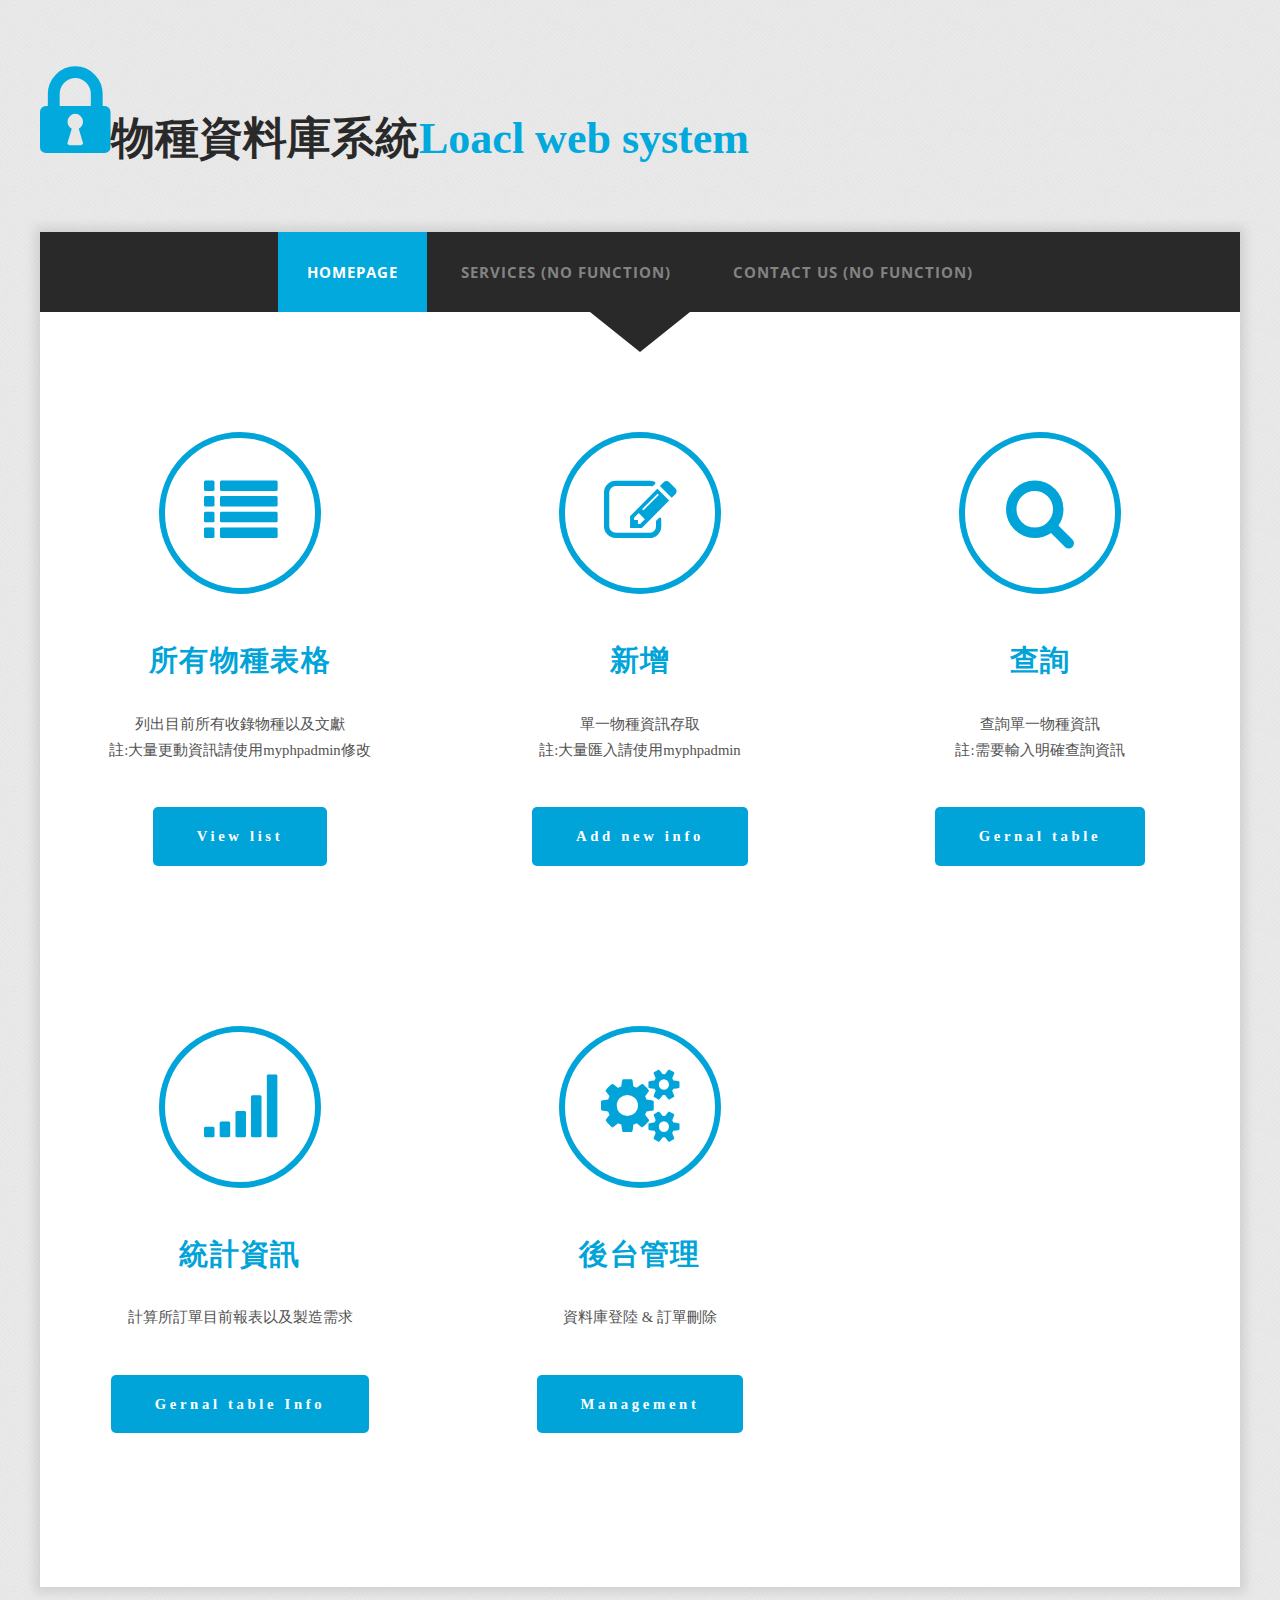
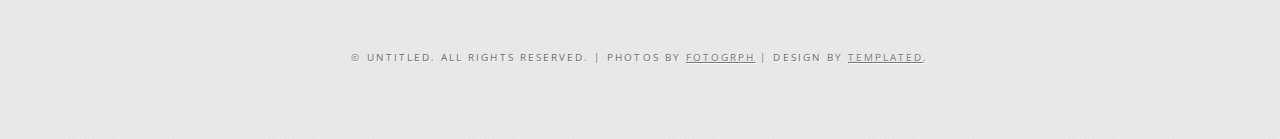
==== index.html @ 8f0f9ffa "primary version" ====
<!DOCTYPE html PUBLIC "-//W3C//DTD XHTML 1.0 Strict//EN" "http://www.w3.org/TR/xhtml1/DTD/xhtml1-strict.dtd">
<!--
Design by TEMPLATED
http://templated.co
Released for free under the Creative Commons Attribution License

Name       : Justifiable 
Description: A two-column, fixed-width design with dark color scheme.
Version    : 1.0
Released   : 20130801

-->
<html xmlns="http://www.w3.org/1999/xhtml">
<head>
<meta http-equiv="Content-Type" content="text/html; charset=utf-8" />
<title>物種資料庫</title>
<meta name="keywords" content="" />
<meta name="description" content="" />
<link href="http://fonts.googleapis.com/css?family=Open+Sans:400,300,600,700,800|Open+Sans+Condensed:300,700" rel="stylesheet" />
<link href="default.css" rel="stylesheet" type="text/css" media="all" />
<link href="fonts.css" rel="stylesheet" type="text/css" media="all" />

<!--[if IE 6]><link href="default_ie6.css" rel="stylesheet" type="text/css" /><![endif]-->

</head>
<body>
<div id="logo" class="container">
	<h1 style="font-family:微軟正黑體;text-transform:initial;font-size:300%"><span class="icon icon-lock icon-size"></span>物種資料庫系統<span>Loacl web system</span></h1>
</div>
<div id="wrapper" class="container">
	<div id="menu" class="container">
		<ul>
			<li class="current_page_item"><a href="#" accesskey="1" title="">Homepage</a></li>
			<li><a href="#" accesskey="1" title="">Services (No function)</a></li>
			<li><a href="#" accesskey="5" title="">Contact Us (No function)</a></li>
		</ul>
	</div>
	<div id="three-column" class="container">
		<div><span class="arrow-down"></span></div>
		<div id="tbox1"> <span class="icon icon-list"></span>
			<div class="title">
				<h2 style="font-family:微軟正黑體;text-transform:initial;font-size:200%">所有物種表格</h2>
			</div>
			<p style="font-family:微軟正黑體;text-transform:initial;font-size:100%">列出目前所有收錄物種以及文獻<br>註:大量更動資訊請使用myphpadmin修改</p>
			<a href="./gernal_management/call_list_from_mysql.php" class="button" style="font-family:微軟正黑體;text-transform:initial;font-size:150%">View list</a> </div>
		<div id="tbox2"> <span class="icon icon-edit"></span>
			<div class="title">
				<h2 style="font-family:微軟正黑體;text-transform:initial;font-size:200%">新增</h2>
			</div>
			<p style="font-family:微軟正黑體;text-transform:initial;font-size:100%">單一物種資訊存取<br>註:大量匯入請使用myphpadmin</p>
			<a href="./order_input/order_process.php" class="button" style="font-family:微軟正黑體;text-transform:initial;font-size:150%">Add new info</a> </div>
		<div id="tbox3"> <span class="icon icon-search"></span>
			<div class="title">
				<h2 style="font-family:微軟正黑體;text-transform:initial;font-size:200%">查詢</h2>
			</div>
			<p style="font-family:微軟正黑體;text-transform:initial;font-size:100%">查詢單一物種資訊<br>註:需要輸入明確查詢資訊</p>
			<a href="./gernal_management/get_gernal_table.php" class="button" style="font-family:微軟正黑體;text-transform:initial;font-size:150%">Gernal table</a> </div>
	</div>
	<div id="three-column" class="container">
		<div id="tbox1"> <span class="icon icon-signal"></span>
			<div class="title">
				<h2 style="font-family:微軟正黑體;text-transform:initial;font-size:200%">統計資訊</h2>
			</div>
			<p style="font-family:微軟正黑體;text-transform:initial;font-size:100%">計算所訂單目前報表以及製造需求</p>
			<a href="./gernal_management/general_table.html" class="button" style="font-family:微軟正黑體;text-transform:initial;font-size:150%">Gernal table Info</a> </div>
		
		<div id="tbox2"> <span class="icon icon-cogs"></span>
			<div class="title">
				<h2 style="font-family:微軟正黑體;text-transform:initial;font-size:200%">後台管理</h2>
			</div>
			<p style="font-family:微軟正黑體;text-transform:initial;font-size:100%">資料庫登陸 & 訂單刪除</p>
			<a href="./gernal_management/manage.html" class="button" style="font-family:微軟正黑體;text-transform:initial;font-size:150%">Management</a> 
		</div>
		<!------->
	</div>
	<!---
	<div id="page">
		<div><span class="arrow-down"></span></div>
		<div id="box1">
			<div class="title">
				<h2>Welcome to our website</h2>
				<span class="byline">Integer sit amet pede vel arcu aliquet pretium</span> </div>
			<p>This is <strong>Justifiable</strong>, a free, fully standards-compliant CSS template designed by <a href="http://templated.co" rel="nofollow">TEMPLATED</a>. The photos in this template are from <a href="http://fotogrph.com/"> Fotogrph</a>. This free template is released under the <a href="http://templated.co/license">Creative Commons Attribution</a> license, so you're pretty much free to do whatever you want with it (even use it commercially) provided you give us credit for it. Have fun :) </p>
			<a href="#" class="button">Learn More</a>
		</div>
		<div id="box2">
			<div class="title">
				<h2>Fusce ultrices fringilla</h2>
				<span class="byline">Integer sit amet pede vel arcu aliquet pretium</span> </div>
			<p>Mauris aliquet. Aliquam sem leo, vulputate sed, convallis at, ultricies quis, justo. Donec nonummy magna quis risus. Quisque eleifend. Phasellus tempor vehicula justo. Aliquam lacinia metus ut elit. Suspendisse iaculis mauris nec lorem. Quisque semper augue mattis wisi. Maecenas ligula. Pellentesque viverra vulputate enim. Aliquam erat volutpat. Curabitur sit amet nulla. Nam in massa.</p>	
			<a href="#" class="button">Learn More</a>
		</div>
	</div>
	<div id="portfolio">
		<div><span class="arrow-down"></span></div>
		<div class="title">
			<h2>Our Latest Work</h2>
			<span class="byline">Integer sit amet pede vel arcu aliquet pretium</span> </div>
		<ul>
			<li class="current_item"><a href="#" class="image image-full"><img src="images/pic01.jpg" alt="" /></a></li>
			<li><a href="#" class="image image-full"><img src="images/pic02.jpg" alt="" /></a></li>
			<li><a href="#" class="image image-full"><img src="images/pic03.jpg" alt="" /></a></li>
			<li><a href="#" class="image image-full"><img src="images/pic04.jpg" alt="" /></a></li>
			<li><a href="#" class="image image-full"><img src="images/pic05.jpg" alt="" /></a></li>
			<li><a href="#" class="image image-full"><img src="images/pic06.jpg" alt="" /></a></li>
		</ul>
		<div class="content">
			<p>Aliquam sem leo, vulputate sed, convallis at, ultricies quis, justo. Donec nonummy magna quis risus. Quisque eleifend. Phasellus tempor vehicula justo. Aliquam lacinia metus ut elit. Suspendisse iaculis mauris nec lorem. Vestibulum suscipit volutpat nulla.</p>
			<div class="actions"> <a href="#" class="button button-big">Get Started</a> <a href="#" class="button button-big button-alt">Learn More</a> </div>
		</div>
	</div>
	---->
</div>

<div id="copyright">
	<p>&copy; Untitled. All rights reserved. | Photos by <a href="http://fotogrph.com/">Fotogrph</a> | Design by <a href="http://templated.co" rel="nofollow">TEMPLATED</a>.</p>
</div>
</body>
</html>
---- default.css ----
html, body
	{
		height: 100%;
	}
	
	body
	{
		margin: 0px;
		padding: 0px;
		background: #E9E9E9 url(images/bg01.png) repeat;
		font-family: 'Open Sans', sans-serif;
		font-size: 11pt;
		font-weight: 400;
		color: #969696;
	}
	
	
	h1, h2, h3
	{
		margin: 0;
		padding: 0;
		font-weight: 900;
	}
	
	p, ol, ul
	{
		margin-top: 0;
	}
	
	ol, ul
	{
		padding: 0;
		list-style: none;
	}
	
	p
	{
		line-height: 180%;
	}
	
	strong
	{
	}
	
	a
	{
		color: #0000FF;
	}
	
	a:hover
	{
		text-decoration: none;
	}
	
	.container
	{
		margin: 0px auto;
		width: 1200px;
	}

	.container2
	{
		margin: 0px auto;
		width: 1200px;
	}
	
/*********************************************************************************/
/* Image Style                                                                   */
/*********************************************************************************/

	.image
	{
		display: inline-block;
	}
	
	.image img
	{
		display: block;
		width: 100%;
	}
	
	.image-full
	{
		display: block;
		width: 100%;
		margin: 0 0 0 0;
	}
	
	.image-left
	{
		float: left;
		margin: 0 2em 2em 0;
	}
	
	.image-centered
	{
		display: block;
		margin: 0 0 2em 0;
	}
	
	.image-centered img
	{
		margin: 0 auto;
		width: auto;
	}

/*********************************************************************************/
/* List Styles                                                                   */
/*********************************************************************************/

	ul.style1
	{
	}


/*********************************************************************************/
/* Social Icon Styles                                                            */
/*********************************************************************************/

	ul.contact
	{
		margin: 0;
		padding: 2em 0em 0em 0em;
		list-style: none;
	}
	
	ul.contact li
	{
		display: inline-block;
		padding: 0em 0.30em;
		font-size: 1em;
	}
	
	ul.contact li span
	{
		display: none;
		margin: 0;
		padding: 0;
	}
	
	ul.contact li a
	{
		color: #FFF;
	}
	
	ul.contact li a:before
	{
		display: inline-block;
		background: #3f3f3f;
		width: 40px;
		height: 40px;
		line-height: 40px;
		border-radius: 20px;
		text-align: center;
		color: #FFFFFF;
	}
	
	ul.contact li a.icon-twitter:before { background: #2DAAE4; }
	ul.contact li a.icon-facebook:before { background: #39599F; }
	ul.contact li a.icon-dribbble:before { background: #C4376B;	}
	ul.contact li a.icon-tumblr:before { background: #31516A; }
	ul.contact li a.icon-rss:before { background: #F2600B; }

/*********************************************************************************/
/* Button Style                                                                  */
/*********************************************************************************/

	.button
	{
		display: inline-block;
		margin-top: 2em;
		background: #00A4D9;
		border-radius: 5px;
		line-height: 4em;
		padding: 0 3em;
		-webkit-transition: all .25s ease-in-out;
		-moz-transition: all .25s ease-in-out;
		-ms-transition: all .25s ease-in-out;
		-o-transition: all .25s ease-in-out;
		transition: all .25s ease-in-out;
		letter-spacing: 0.25em;
		text-decoration: none;
		text-transform: uppercase;
		outline: 0;
		white-space: nowrap;
		font-weight: 900;
		font-size: 1em !important;
		color: #fff !important;
	}

		.button:hover
		{
			background: #18ACD9;
			-webkit-transition: all .25s ease-in-out;
			-moz-transition: all .25s ease-in-out;
			-ms-transition: all .25s ease-in-out;
			-o-transition: all .25s ease-in-out;
			transition: all .25s ease-in-out;
		}
		
		.button:active
		{
			background: #0091BD;
			-webkit-transition: all .25s ease-in-out;
			-moz-transition: all .25s ease-in-out;
			-ms-transition: all .25s ease-in-out;
			-o-transition: all .25s ease-in-out;
			transition: all .25s ease-in-out;
		}
		
			.button-big
			{
				line-height: 4em;
				padding: 0 3em;
				font-size: 1.1em !important;
			}
		
/*********************************************************************************/
/* Wrappers                                                                      */
/*********************************************************************************/

	#wrapper
	{
		position: relative;
		padding: 0em 0em 5em 0em;
		background: #FFF;
		box-shadow: 0px 0px 10px 5px rgba(0,0,0,0.1);
	}

/*********************************************************************************/
/* Header                                                                        */
/*********************************************************************************/

	#header
	{
		height: 10em;
	}

/*********************************************************************************/
/* Logo                                                                          */
/*********************************************************************************/

	#logo
	{
		margin: 4em auto 4em auto;
		text-transform: uppercase;
	}
	
	#logo h1
	{
		font-size: 2.2em;
		color: #292929;
	}
	
	#logo h1 a
	{
		margin-left: 0.50em;
		text-decoration: none;
		font-size: 1.5em;
		color: #292929;
	}
	
	#logo span
	{
		color: #01A9DC;
	}

	#logo .icon-size
	{
		padding-top: 0.20em;
		font-size: 2em !important;
		color: #01A9DC;
	}
	
	#logo p
	{
		margin: 0;
		padding: 0 0 0 5em;
		letter-spacing: 0.10em;
		font-size: 0.90em;
		color: #828282;
	}

	#logo p a
	{
		text-decoration: none;
		color: #828282;
	}


/*********************************************************************************/
/* Menu                                                                          */
/*********************************************************************************/

	#menu
	{
		background: #292929;
	}
	
	#menu ul
	{
		margin: 0;
		padding: 0px 0px 0px 0px;
		list-style: none;
		line-height: normal;
		text-align: center;
	}
	
	#menu li
	{
		display: inline-block;
	}
	
	#menu a
	{
		display: block;
		padding: 0em 2em;
		line-height: 80px;
		letter-spacing: 1px;
		text-decoration: none;
		text-transform: uppercase;
		font-size: 1em;
		font-weight: 700;
		color: #838383;
	}
	
	#menu .current_page_item a
	{
		background: #01A9DC;
		color: #FFF;
	}
	
	#menu a:hover
	{
		text-decoration: none;
		color: #FFF;
	}


/*********************************************************************************/
/* Banner                                                                        */
/*********************************************************************************/

	#banner
	{
	}

/*********************************************************************************/
/* Page                                                                          */
/*********************************************************************************/

	#page
	{
		overflow: hidden;
		width: 1100px;
		padding: 0em 50px 5em 50px;
		background: #F4F4F4;
		color: #191919;
	}
	
	#page .arrow-down {
		border-top-color: #FFF !important;
	}
	
	#page .title
	{
		padding: 3em 0em;
		letter-spacing: 0.10em;
		text-transform: uppercase;
	}
	
	#page .title h2
	{
		font-size: 2em;
		color: #474747;
	}
	
	#page .title .byline
	{
		padding-top: 0.50em;
		font-size: 0.90em;
		color: #858585;
	}

	#page #box1
	{
		float: left;
		width: 500px;
	}

	#page #box2
	{
		float: right;
		width: 500px;
	}
	
	#page a
	{
		color: #01A9DC;
	}

/*********************************************************************************/
/* Content                                                                       */
/*********************************************************************************/

	#content
	{
	}

/*********************************************************************************/
/* Sidebar                                                                       */
/*********************************************************************************/

	#sidebar
	{
	}

/*********************************************************************************/
/* Footer                                                                        */
/*********************************************************************************/

	#footer
	{
	}

/*********************************************************************************/
/* Copyright                                                                     */
/*********************************************************************************/

	#copyright
	{
		padding: 6em 0em;
		font-size: 0.70em;
		letter-spacing: 0.20em;
		text-align: center;
		text-transform: uppercase;
		text-shadow: 1px 1px 1px #FFF;
		color: #6A6A6A;
	}
	
	#copyright a
	{
		color: #747474;
	}

/*********************************************************************************/
/* Portfolio                                                                     */
/*********************************************************************************/

	#portfolio
	{
		position: relative;
		overflow: hidden;
		width: 1050px;
		padding: 0em 75px 6em 75px;
		background: #292929 url(images/bg01.png) repeat;
	}
	
	#portfolio ul
	{
		margin-bottom: 2em;
		padding: 0;
		list-style: none;
	}
	
	#portfolio li
	{
		float: left;
		width: 310px;
		margin: 0px 10px;
		padding: 10px 10px;
	}
	
	#portfolio li img
	{
		border: 10px solid rgba(0,0,0,.10);
	}
	
	#portfolio li a
	{
		-webkit-transition: all .25s ease-in-out;
		-moz-transition: all .25s ease-in-out;
		-ms-transition: all .25s ease-in-out;
		-o-transition: all .25s ease-in-out;
		transition: all .25s ease-in-out;
		opacity: .5;
	}

	#portfolio li a:hover
	{
		-webkit-transition: all .25s ease-in-out;
		-moz-transition: all .25s ease-in-out;
		-ms-transition: all .25s ease-in-out;
		-o-transition: all .25s ease-in-out;
		transition: all .25s ease-in-out;
		opacity: 1;
	}
	
	#portfolio .current_item a
	{
		opacity: 1;
	}
	
	#portfolio .title
	{
		padding: 3em 0em;
		letter-spacing: 0.20em;
		text-align: center;
		text-transform: uppercase;
	}
	
	#portfolio .title h2
	{
		font-size: 2.5em;
		color: #FFF;
	}
	
	#portfolio .title .byline
	{
		padding-top: 0.50em;
		font-size: 0.90em;
		color: #858585;
	}
	
	#portfolio .actions
	{
		text-align: center;
	}
	
	#portfolio .content
	{
		overflow: hidden;
		padding: 2em 5em 0em 5em;
		text-align: center;
		color: #858585;
	}
	
	#portfolio .content p
	{
		text-shadow: 0px 1px 0px #000;
		font-size: 1.2em;
	}
	
	#portfolio .button
	{
		margin: 2em 0.50em 0em 0.50em;
	}
	
	#portfolio .arrow-down {
		border-top-color: #F4F4F4 !important;
	}

	#pbox1,
	#pbox2,
	#pbox3
	{
		float: left;
		width: 400px;
	}

	.arrow-down {
		margin: 0 auto;
		width:0;
		height:0;
		border-top: 40px solid #FFF;
		border-left: 50px solid transparent;
		border-right: 50px solid transparent;
		display: block;
		text-align: center;
	}
	
/*********************************************************************************/
/* Three Columns                                                                 */
/*********************************************************************************/

	#three-column
	{
		overflow: hidden;
		text-align: center;
		color: #525252;
	}
	
	#three-column h2
	{
		margin: 1em 0em;
		text-transform: uppercase;
		font-size: 1.5em;
		font-weight: 700;
		color: #454445;
	}
	
	#three-column .icon
	{
		position: relative;
		display: block;
		margin: 0px auto 0.80em auto;
		line-height: 150px;
		font-size: 4em;
		background: #FFF;
		width: 150px;
		height: 150px;
		border-radius: 100px;
		border: 6px solid #00A4D9;
		text-align: center;
		color: #00A4D9;
	}
		
	#three-column #tbox1,
	#three-column #tbox2,
	#three-column #tbox3
	{
		float: left;
		width: 320px;
		padding: 80px 40px 80px 40px;
	}
	
	#three-column .title
	{
		letter-spacing: 0.10em;
		text-align: center;
		text-transform: uppercase;
	}
	
	#three-column .title h2
	{
		font-size: 1.60em;
		font-weight: 900;
		font-family: 'Open Sans', sans-serif;
		color: #00A4D9;
	}
	
	#three-column .title .byline
	{
		padding-top: 0.50em;
		font-size: 0.90em;
		color: #858585;
	}

	#three-column .arrow-down
	{
		border-top-color: #292929;
	}
---- fonts.css ----
@charset 'UTF-8';

@font-face
{
	font-family: 'FontAwesome';
	src: url('fonts/fontawesome-webfont.eot?v=3.0.1');
	src: url('fonts/fontawesome-webfont.eot?#iefix&v=3.0.1') format('embedded-opentype'),
	     url('fonts/fontawesome-webfont.woff?v=3.0.1') format('woff'),
	     url('fonts/fontawesome-webfont.ttf?v=3.0.1') format('truetype'),
	     url('fonts/fontawesome-webfont.svg#FontAwesome') format('svg');
	font-weight: normal;
	font-style: normal;
}

@font-face
{
	font-family: 'Font-Awesome-Social';
	src: url('fonts/fontawesome-social-webfont.eot');
	src: url('fonts/fontawesome-social-webfont.eot?#iefix') format('embedded-opentype'),
	     url('fonts/fontawesome-social-webfont.woff') format('woff'),
		 url('fonts/fontawesome-social-webfont.ttf') format('truetype'),
		 url('fonts/fontawesome-social-webfont.svg#Font-Awesome-More') format('svg');
	font-weight: normal;
	font-style: normal;
}

/*********************************************************************************/
/* Icons                                                                         */
/*********************************************************************************/

	/*
		Powered by:
		
		Font Awesome (http://fortawesome.github.com/Font-Awesome/)
		Font Awesome More (http://gregoryloucas.github.com/Font-Awesome-More/)
	*/

	.icon
	{
		text-decoration: none;
	}

		.icon:before
		{
			font-size: 1.25em;
			text-decoration: none;
			font-family: FontAwesome;
			font-weight: normal;
			font-style: normal;
			-webkit-text-rendering: optimizeLegibility;
			-moz-text-rendering: optimizeLegibility;
			-ms-text-rendering: optimizeLegibility;
			-o-text-rendering: optimizeLegibility;
			text-rendering: optimizeLegibility;
			-webkit-font-smoothing: antialiased;
			-moz-font-smoothing: antialiased;
			-ms-font-smoothing: antialiased;
			-o-font-smoothing: antialiased;
			font-smoothing: antialiased;
			-webkit-font-feature-settings: "liga" 1, "dlig" 1;
			-moz-font-feature-settings: "liga=1, dlig=1";
			-ms-font-feature-settings: "liga" 1, "dlig" 1;
			-o-font-feature-settings: "liga" 1, "dlig" 1;
			font-feature-settings: "liga" 1, "dlig" 1;
		}

		.icon-glass:before                { content: "\f000"; }
		.icon-music:before                { content: "\f001"; }
		.icon-search:before               { content: "\f002"; }
		.icon-envelope:before             { content: "\f003"; }
		.icon-heart:before                { content: "\f004"; }
		.icon-star:before                 { content: "\f005"; }
		.icon-star-empty:before           { content: "\f006"; }
		.icon-user:before                 { content: "\f007"; }
		.icon-film:before                 { content: "\f008"; }
		.icon-th-large:before             { content: "\f009"; }
		.icon-th:before                   { content: "\f00a"; }
		.icon-th-list:before              { content: "\f00b"; }
		.icon-ok:before                   { content: "\f00c"; }
		.icon-remove:before               { content: "\f00d"; }
		.icon-zoom-in:before              { content: "\f00e"; }

		.icon-zoom-out:before             { content: "\f010"; }
		.icon-off:before                  { content: "\f011"; }
		.icon-signal:before               { content: "\f012"; }
		.icon-cog:before                  { content: "\f013"; }
		.icon-trash:before                { content: "\f014"; }
		.icon-home:before                 { content: "\f015"; }
		.icon-file:before                 { content: "\f016"; }
		.icon-time:before                 { content: "\f017"; }
		.icon-road:before                 { content: "\f018"; }
		.icon-download-alt:before         { content: "\f019"; }
		.icon-download:before             { content: "\f01a"; }
		.icon-upload:before               { content: "\f01b"; }
		.icon-inbox:before                { content: "\f01c"; }
		.icon-play-circle:before          { content: "\f01d"; }
		.icon-repeat:before               { content: "\f01e"; }

		/* \f020 doesn't work in Safari. all shifted one down */
		.icon-refresh:before              { content: "\f021"; }
		.icon-list-alt:before             { content: "\f022"; }
		.icon-lock:before                 { content: "\f023"; }
		.icon-flag:before                 { content: "\f024"; }
		.icon-headphones:before           { content: "\f025"; }
		.icon-volume-off:before           { content: "\f026"; }
		.icon-volume-down:before          { content: "\f027"; }
		.icon-volume-up:before            { content: "\f028"; }
		.icon-qrcode:before               { content: "\f029"; }
		.icon-barcode:before              { content: "\f02a"; }
		.icon-tag:before                  { content: "\f02b"; }
		.icon-tags:before                 { content: "\f02c"; }
		.icon-book:before                 { content: "\f02d"; }
		.icon-bookmark:before             { content: "\f02e"; }
		.icon-print:before                { content: "\f02f"; }

		.icon-camera:before               { content: "\f030"; }
		.icon-font:before                 { content: "\f031"; }
		.icon-bold:before                 { content: "\f032"; }
		.icon-italic:before               { content: "\f033"; }
		.icon-text-height:before          { content: "\f034"; }
		.icon-text-width:before           { content: "\f035"; }
		.icon-align-left:before           { content: "\f036"; }
		.icon-align-center:before         { content: "\f037"; }
		.icon-align-right:before          { content: "\f038"; }
		.icon-align-justify:before        { content: "\f039"; }
		.icon-list:before                 { content: "\f03a"; }
		.icon-indent-left:before          { content: "\f03b"; }
		.icon-indent-right:before         { content: "\f03c"; }
		.icon-facetime-video:before       { content: "\f03d"; }
		.icon-picture:before              { content: "\f03e"; }

		.icon-pencil:before               { content: "\f040"; }
		.icon-map-marker:before           { content: "\f041"; }
		.icon-adjust:before               { content: "\f042"; }
		.icon-tint:before                 { content: "\f043"; }
		.icon-edit:before                 { content: "\f044"; }
		.icon-share:before                { content: "\f045"; }
		.icon-check:before                { content: "\f046"; }
		.icon-move:before                 { content: "\f047"; }
		.icon-step-backward:before        { content: "\f048"; }
		.icon-fast-backward:before        { content: "\f049"; }
		.icon-backward:before             { content: "\f04a"; }
		.icon-play:before                 { content: "\f04b"; }
		.icon-pause:before                { content: "\f04c"; }
		.icon-stop:before                 { content: "\f04d"; }
		.icon-forward:before              { content: "\f04e"; }

		.icon-fast-forward:before         { content: "\f050"; }
		.icon-step-forward:before         { content: "\f051"; }
		.icon-eject:before                { content: "\f052"; }
		.icon-chevron-left:before         { content: "\f053"; }
		.icon-chevron-right:before        { content: "\f054"; }
		.icon-plus-sign:before            { content: "\f055"; }
		.icon-minus-sign:before           { content: "\f056"; }
		.icon-remove-sign:before          { content: "\f057"; }
		.icon-ok-sign:before              { content: "\f058"; }
		.icon-question-sign:before        { content: "\f059"; }
		.icon-info-sign:before            { content: "\f05a"; }
		.icon-screenshot:before           { content: "\f05b"; }
		.icon-remove-circle:before        { content: "\f05c"; }
		.icon-ok-circle:before            { content: "\f05d"; }
		.icon-ban-circle:before           { content: "\f05e"; }

		.icon-arrow-left:before           { content: "\f060"; }
		.icon-arrow-right:before          { content: "\f061"; }
		.icon-arrow-up:before             { content: "\f062"; }
		.icon-arrow-down:before           { content: "\f063"; }
		.icon-share-alt:before            { content: "\f064"; }
		.icon-resize-full:before          { content: "\f065"; }
		.icon-resize-small:before         { content: "\f066"; }
		.icon-plus:before                 { content: "\f067"; }
		.icon-minus:before                { content: "\f068"; }
		.icon-asterisk:before             { content: "\f069"; }
		.icon-exclamation-sign:before     { content: "\f06a"; }
		.icon-gift:before                 { content: "\f06b"; }
		.icon-leaf:before                 { content: "\f06c"; }
		.icon-fire:before                 { content: "\f06d"; }
		.icon-eye-open:before             { content: "\f06e"; }

		.icon-eye-close:before            { content: "\f070"; }
		.icon-warning-sign:before         { content: "\f071"; }
		.icon-plane:before                { content: "\f072"; }
		.icon-calendar:before             { content: "\f073"; }
		.icon-random:before               { content: "\f074"; }
		.icon-comment:before              { content: "\f075"; }
		.icon-magnet:before               { content: "\f076"; }
		.icon-chevron-up:before           { content: "\f077"; }
		.icon-chevron-down:before         { content: "\f078"; }
		.icon-retweet:before              { content: "\f079"; }
		.icon-shopping-cart:before        { content: "\f07a"; }
		.icon-folder-close:before         { content: "\f07b"; }
		.icon-folder-open:before          { content: "\f07c"; }
		.icon-resize-vertical:before      { content: "\f07d"; }
		.icon-resize-horizontal:before    { content: "\f07e"; }

		.icon-bar-chart:before            { content: "\f080"; }
		.icon-twitter-sign:before         { content: "\f081"; }
		.icon-facebook-sign:before        { content: "\f082"; }
		.icon-camera-retro:before         { content: "\f083"; }
		.icon-key:before                  { content: "\f084"; }
		.icon-cogs:before                 { content: "\f085"; }
		.icon-comments:before             { content: "\f086"; }
		.icon-thumbs-up:before            { content: "\f087"; }
		.icon-thumbs-down:before          { content: "\f088"; }
		.icon-star-half:before            { content: "\f089"; }
		.icon-heart-empty:before          { content: "\f08a"; }
		.icon-signout:before              { content: "\f08b"; }
		.icon-linkedin-sign:before        { content: "\f08c"; }
		.icon-pushpin:before              { content: "\f08d"; }
		.icon-external-link:before        { content: "\f08e"; }

		.icon-signin:before               { content: "\f090"; }
		.icon-trophy:before               { content: "\f091"; }
		.icon-github-sign:before          { content: "\f092"; }
		.icon-upload-alt:before           { content: "\f093"; }
		.icon-lemon:before                { content: "\f094"; }
		.icon-phone:before                { content: "\f095"; }
		.icon-check-empty:before          { content: "\f096"; }
		.icon-bookmark-empty:before       { content: "\f097"; }
		.icon-phone-sign:before           { content: "\f098"; }
		.icon-twitter:before              { content: "\f099"; }
		.icon-facebook:before             { content: "\f09a"; }
		.icon-github:before               { content: "\f09b"; }
		.icon-unlock:before               { content: "\f09c"; }
		.icon-credit-card:before          { content: "\f09d"; }
		.icon-rss:before                  { content: "\f09e"; }

		.icon-hdd:before                  { content: "\f0a0"; }
		.icon-bullhorn:before             { content: "\f0a1"; }
		.icon-bell:before                 { content: "\f0a2"; }
		.icon-certificate:before          { content: "\f0a3"; }
		.icon-hand-right:before           { content: "\f0a4"; }
		.icon-hand-left:before            { content: "\f0a5"; }
		.icon-hand-up:before              { content: "\f0a6"; }
		.icon-hand-down:before            { content: "\f0a7"; }
		.icon-circle-arrow-left:before    { content: "\f0a8"; }
		.icon-circle-arrow-right:before   { content: "\f0a9"; }
		.icon-circle-arrow-up:before      { content: "\f0aa"; }
		.icon-circle-arrow-down:before    { content: "\f0ab"; }
		.icon-globe:before                { content: "\f0ac"; }
		.icon-wrench:before               { content: "\f0ad"; }
		.icon-tasks:before                { content: "\f0ae"; }

		.icon-filter:before               { content: "\f0b0"; }
		.icon-briefcase:before            { content: "\f0b1"; }
		.icon-fullscreen:before           { content: "\f0b2"; }

		.icon-group:before                { content: "\f0c0"; }
		.icon-link:before                 { content: "\f0c1"; }
		.icon-cloud:before                { content: "\f0c2"; }
		.icon-beaker:before               { content: "\f0c3"; }
		.icon-cut:before                  { content: "\f0c4"; }
		.icon-copy:before                 { content: "\f0c5"; }
		.icon-paper-clip:before           { content: "\f0c6"; }
		.icon-save:before                 { content: "\f0c7"; }
		.icon-sign-blank:before           { content: "\f0c8"; }
		.icon-reorder:before              { content: "\f0c9"; }
		.icon-list-ul:before              { content: "\f0ca"; }
		.icon-list-ol:before              { content: "\f0cb"; }
		.icon-strikethrough:before        { content: "\f0cc"; }
		.icon-underline:before            { content: "\f0cd"; }
		.icon-table:before                { content: "\f0ce"; }

		.icon-magic:before                { content: "\f0d0"; }
		.icon-truck:before                { content: "\f0d1"; }
		.icon-pinterest:before            { content: "\f0d2"; }
		.icon-pinterest-sign:before       { content: "\f0d3"; }
		.icon-google-plus-sign:before     { content: "\f0d4"; }
		.icon-google-plus:before          { content: "\f0d5"; }
		.icon-money:before                { content: "\f0d6"; }
		.icon-caret-down:before           { content: "\f0d7"; }
		.icon-caret-up:before             { content: "\f0d8"; }
		.icon-caret-left:before           { content: "\f0d9"; }
		.icon-caret-right:before          { content: "\f0da"; }
		.icon-columns:before              { content: "\f0db"; }
		.icon-sort:before                 { content: "\f0dc"; }
		.icon-sort-down:before            { content: "\f0dd"; }
		.icon-sort-up:before              { content: "\f0de"; }

		.icon-envelope-alt:before         { content: "\f0e0"; }
		.icon-linkedin:before             { content: "\f0e1"; }
		.icon-undo:before                 { content: "\f0e2"; }
		.icon-legal:before                { content: "\f0e3"; }
		.icon-dashboard:before            { content: "\f0e4"; }
		.icon-comment-alt:before          { content: "\f0e5"; }
		.icon-comments-alt:before         { content: "\f0e6"; }
		.icon-bolt:before                 { content: "\f0e7"; }
		.icon-sitemap:before              { content: "\f0e8"; }
		.icon-umbrella:before             { content: "\f0e9"; }
		.icon-paste:before                { content: "\f0ea"; }
		.icon-lightbulb:before            { content: "\f0eb"; }
		.icon-exchange:before             { content: "\f0ec"; }
		.icon-cloud-download:before       { content: "\f0ed"; }
		.icon-cloud-upload:before         { content: "\f0ee"; }

		.icon-user-md:before              { content: "\f0f0"; }
		.icon-stethoscope:before          { content: "\f0f1"; }
		.icon-suitcase:before             { content: "\f0f2"; }
		.icon-bell-alt:before             { content: "\f0f3"; }
		.icon-coffee:before               { content: "\f0f4"; }
		.icon-food:before                 { content: "\f0f5"; }
		.icon-file-alt:before             { content: "\f0f6"; }
		.icon-building:before             { content: "\f0f7"; }
		.icon-hospital:before             { content: "\f0f8"; }
		.icon-ambulance:before            { content: "\f0f9"; }
		.icon-medkit:before               { content: "\f0fa"; }
		.icon-fighter-jet:before          { content: "\f0fb"; }
		.icon-beer:before                 { content: "\f0fc"; }
		.icon-h-sign:before               { content: "\f0fd"; }
		.icon-plus-sign-alt:before        { content: "\f0fe"; }

		.icon-double-angle-left:before    { content: "\f100"; }
		.icon-double-angle-right:before   { content: "\f101"; }
		.icon-double-angle-up:before      { content: "\f102"; }
		.icon-double-angle-down:before    { content: "\f103"; }
		.icon-angle-left:before           { content: "\f104"; }
		.icon-angle-right:before          { content: "\f105"; }
		.icon-angle-up:before             { content: "\f106"; }
		.icon-angle-down:before           { content: "\f107"; }
		.icon-desktop:before              { content: "\f108"; }
		.icon-laptop:before               { content: "\f109"; }
		.icon-tablet:before               { content: "\f10a"; }
		.icon-mobile-phone:before         { content: "\f10b"; }
		.icon-circle-blank:before         { content: "\f10c"; }
		.icon-quote-left:before           { content: "\f10d"; }
		.icon-quote-right:before          { content: "\f10e"; }

		.icon-spinner:before              { content: "\f110"; }
		.icon-circle:before               { content: "\f111"; }
		.icon-reply:before                { content: "\f112"; }
		.icon-github-alt:before           { content: "\f113"; }
		.icon-folder-close-alt:before     { content: "\f114"; }
		.icon-folder-open-alt:before      { content: "\f115"; }

		.icon-blogger-sign:before,.icon-blogger:before,.icon-delicious:before,.icon-dribbble-sign:before,.icon-dribbble:before,.icon-dropbox:before,.icon-drupal:before,.icon-evernote-sign:before,.icon-evernote:before,.icon-flickr-sign:before,.icon-flickr:before,.icon-forrst-sign:before,.icon-forrst:before,.icon-foursquare-sign:before,.icon-foursquare:before,.icon-git-fork:before,.icon-hacker-news:before,.icon-instagram:before,.icon-lastfm-sign:before,.icon-lastfm:before,.icon-paypal:before,.icon-picasa-sign:before,.icon-picasa:before,.icon-reddit:before,.icon-share-this-sign:before,.icon-share-this:before,.icon-skype:before,.icon-soundcloud:before,.icon-spotify:before,.icon-stack-overflow:before,.icon-tumblr-sign:before,.icon-tumblr:before,.icon-vimeo-sign:before,.icon-vimeo:before,.icon-wordpress-sign:before,.icon-wordpress:before,.icon-yelp-sign:before,.icon-yelp:before,.icon-youtube-sign:before,.icon-youtube:before              {font-family:'Font-Awesome-Social'; }

		.icon-dropbox:before              { content: "\f300"; }
		.icon-drupal:before               { content: "\f301"; }
		.icon-git-fork:before             { content: "\f302"; }
		.icon-instagram:before            { content: "\f303"; }
		.icon-share-this-sign:before      { content: "\f304"; }
		.icon-share-this:before           { content: "\f305"; }
		.icon-foursquare-sign:before      { content: "\f306"; }
		.icon-foursquare:before           { content: "\f307"; }
		.icon-hacker-news:before          { content: "\f308"; }
		.icon-skype:before                { content: "\f309"; }
		.icon-spotify:before              { content: "\f30a"; }
		.icon-soundcloud:before           { content: "\f30b"; }
		.icon-paypal:before               { content: "\f30c"; }
		.icon-youtube-sign:before         { content: "\f30d"; }
		.icon-youtube:before              { content: "\f30e"; }
		.icon-reddit:before               { content: "\f30f"; }
		.icon-blogger-sign:before         { content: "\f310"; }
		.icon-blogger:before              { content: "\f311"; }
		.icon-dribbble-sign:before        { content: "\f312"; }
		.icon-dribbble:before             { content: "\f313"; }
		.icon-evernote-sign:before        { content: "\f314"; }
		.icon-evernote:before             { content: "\f315"; }
		.icon-flickr-sign:before          { content: "\f316"; }
		.icon-flickr:before               { content: "\f317"; }
		.icon-forrst-sign:before          { content: "\f318"; }
		.icon-forrst:before               { content: "\f319"; }
		.icon-delicious:before            { content: "\f31a"; }
		.icon-lastfm-sign:before          { content: "\f31b"; }
		.icon-lastfm:before               { content: "\f31c"; }
		.icon-picasa-sign:before          { content: "\f31d"; }
		.icon-picasa:before               { content: "\f31e"; }
		.icon-stack-overflow:before       { content: "\f320"; }
		.icon-tumblr-sign:before          { content: "\f321"; }
		.icon-tumblr:before               { content: "\f322"; }
		.icon-vimeo-sign:before           { content: "\f323"; }
		.icon-vimeo:before                { content: "\f324"; }
		.icon-wordpress-sign:before       { content: "\f325"; }
		.icon-wordpress:before            { content: "\f326"; }
		.icon-yelp-sign:before            { content: "\f327"; }
		.icon-yelp:before                 { content: "\f328"; }
		.icon-cloud-upload:before		  { content: "\f0ee"; }
		.icon-cloud-download:before		  { content: "\f0ed"; }
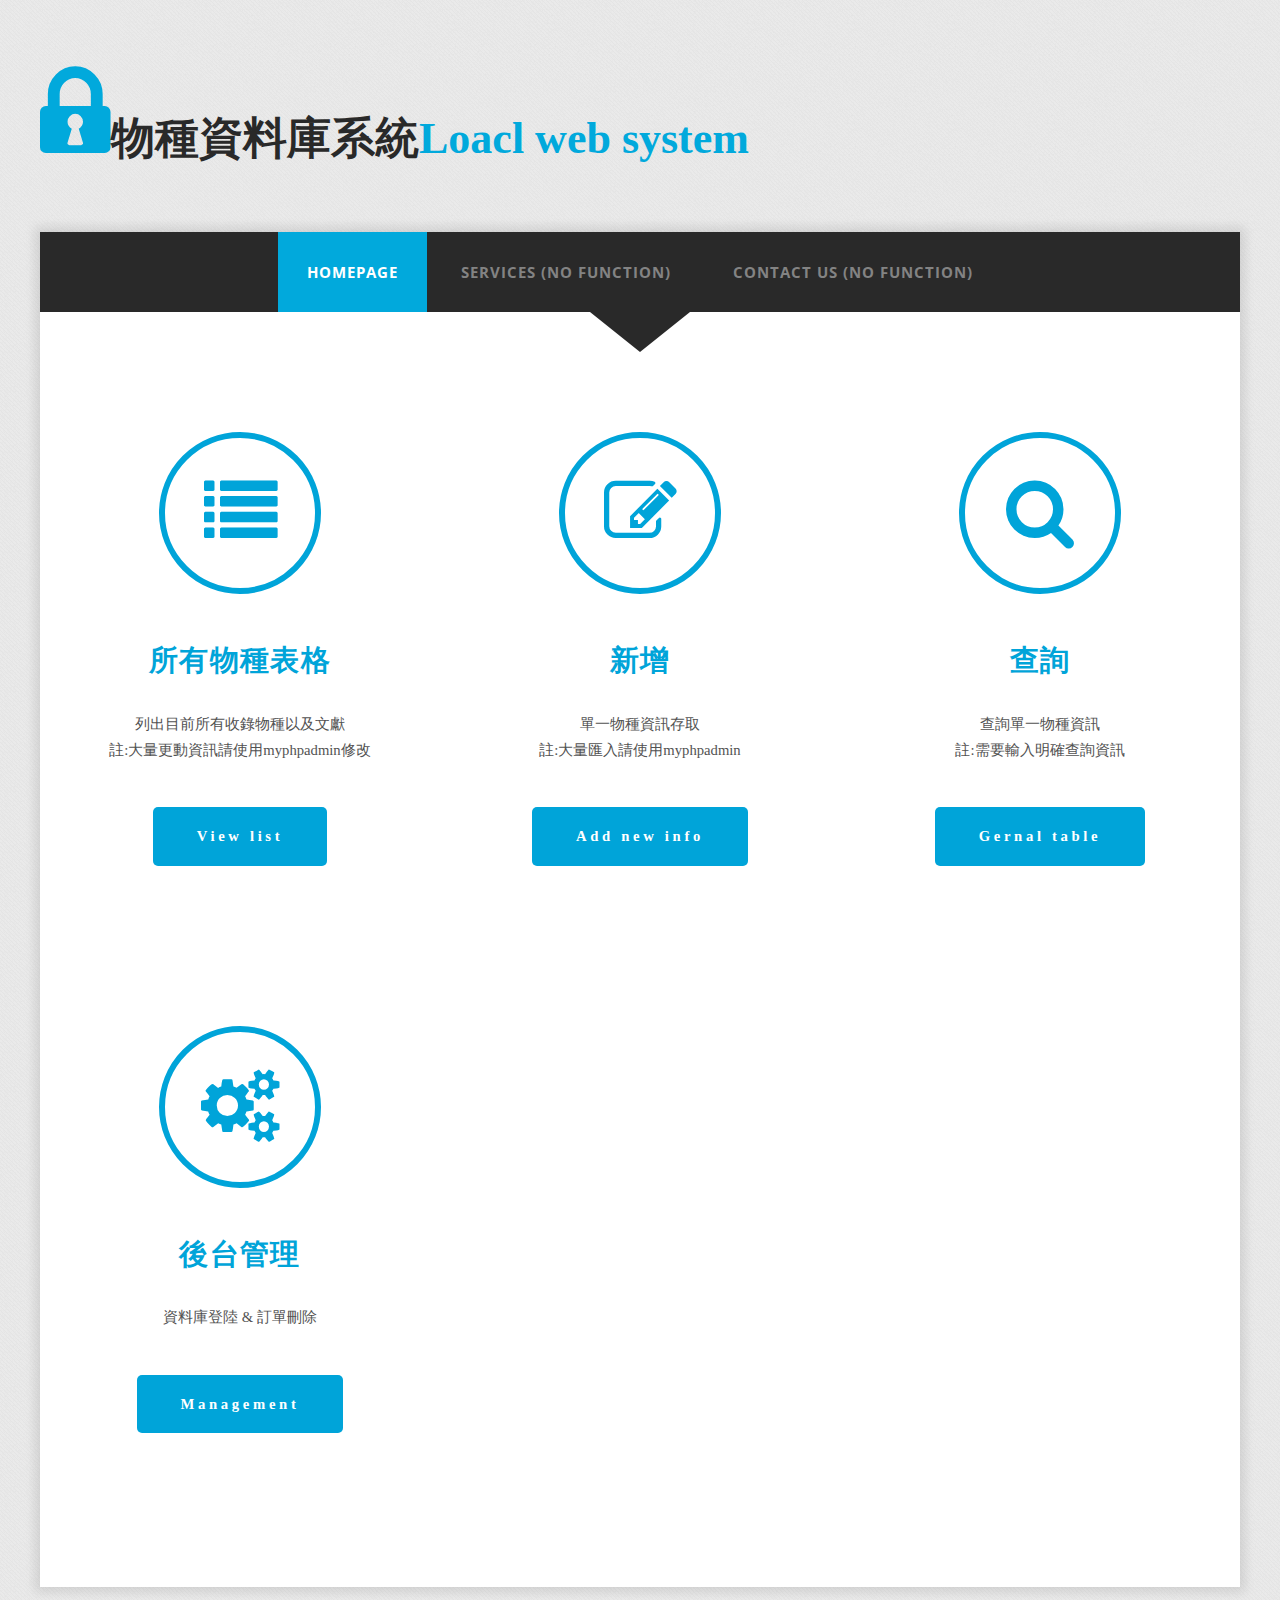
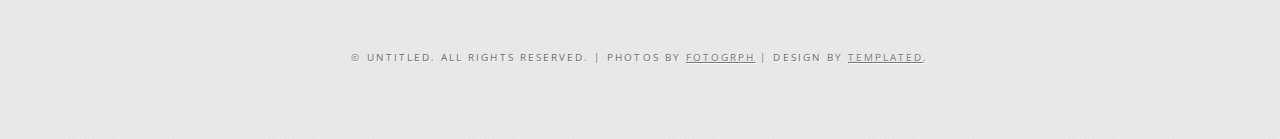
==== commit 51ae66d1: "20200813" ====
--- a/index.html
+++ b/index.html
@@ -8,7 +8,6 @@
 Description: A two-column, fixed-width design with dark color scheme.
 Version    : 1.0
 Released   : 20130801
-
 -->
 <html xmlns="http://www.w3.org/1999/xhtml">
 <head>
@@ -54,16 +53,9 @@
 				<h2 style="font-family:微軟正黑體;text-transform:initial;font-size:200%">查詢</h2>
 			</div>
 			<p style="font-family:微軟正黑體;text-transform:initial;font-size:100%">查詢單一物種資訊<br>註:需要輸入明確查詢資訊</p>
-			<a href="./gernal_management/get_gernal_table.php" class="button" style="font-family:微軟正黑體;text-transform:initial;font-size:150%">Gernal table</a> </div>
+			<a href="./gernal_management/search_engine.php" class="button" style="font-family:微軟正黑體;text-transform:initial;font-size:150%">Gernal table</a> </div>
 	</div>
 	<div id="three-column" class="container">
-		<div id="tbox1"> <span class="icon icon-signal"></span>
-			<div class="title">
-				<h2 style="font-family:微軟正黑體;text-transform:initial;font-size:200%">統計資訊</h2>
-			</div>
-			<p style="font-family:微軟正黑體;text-transform:initial;font-size:100%">計算所訂單目前報表以及製造需求</p>
-			<a href="./gernal_management/general_table.html" class="button" style="font-family:微軟正黑體;text-transform:initial;font-size:150%">Gernal table Info</a> </div>
-		
 		<div id="tbox2"> <span class="icon icon-cogs"></span>
 			<div class="title">
 				<h2 style="font-family:微軟正黑體;text-transform:initial;font-size:200%">後台管理</h2>
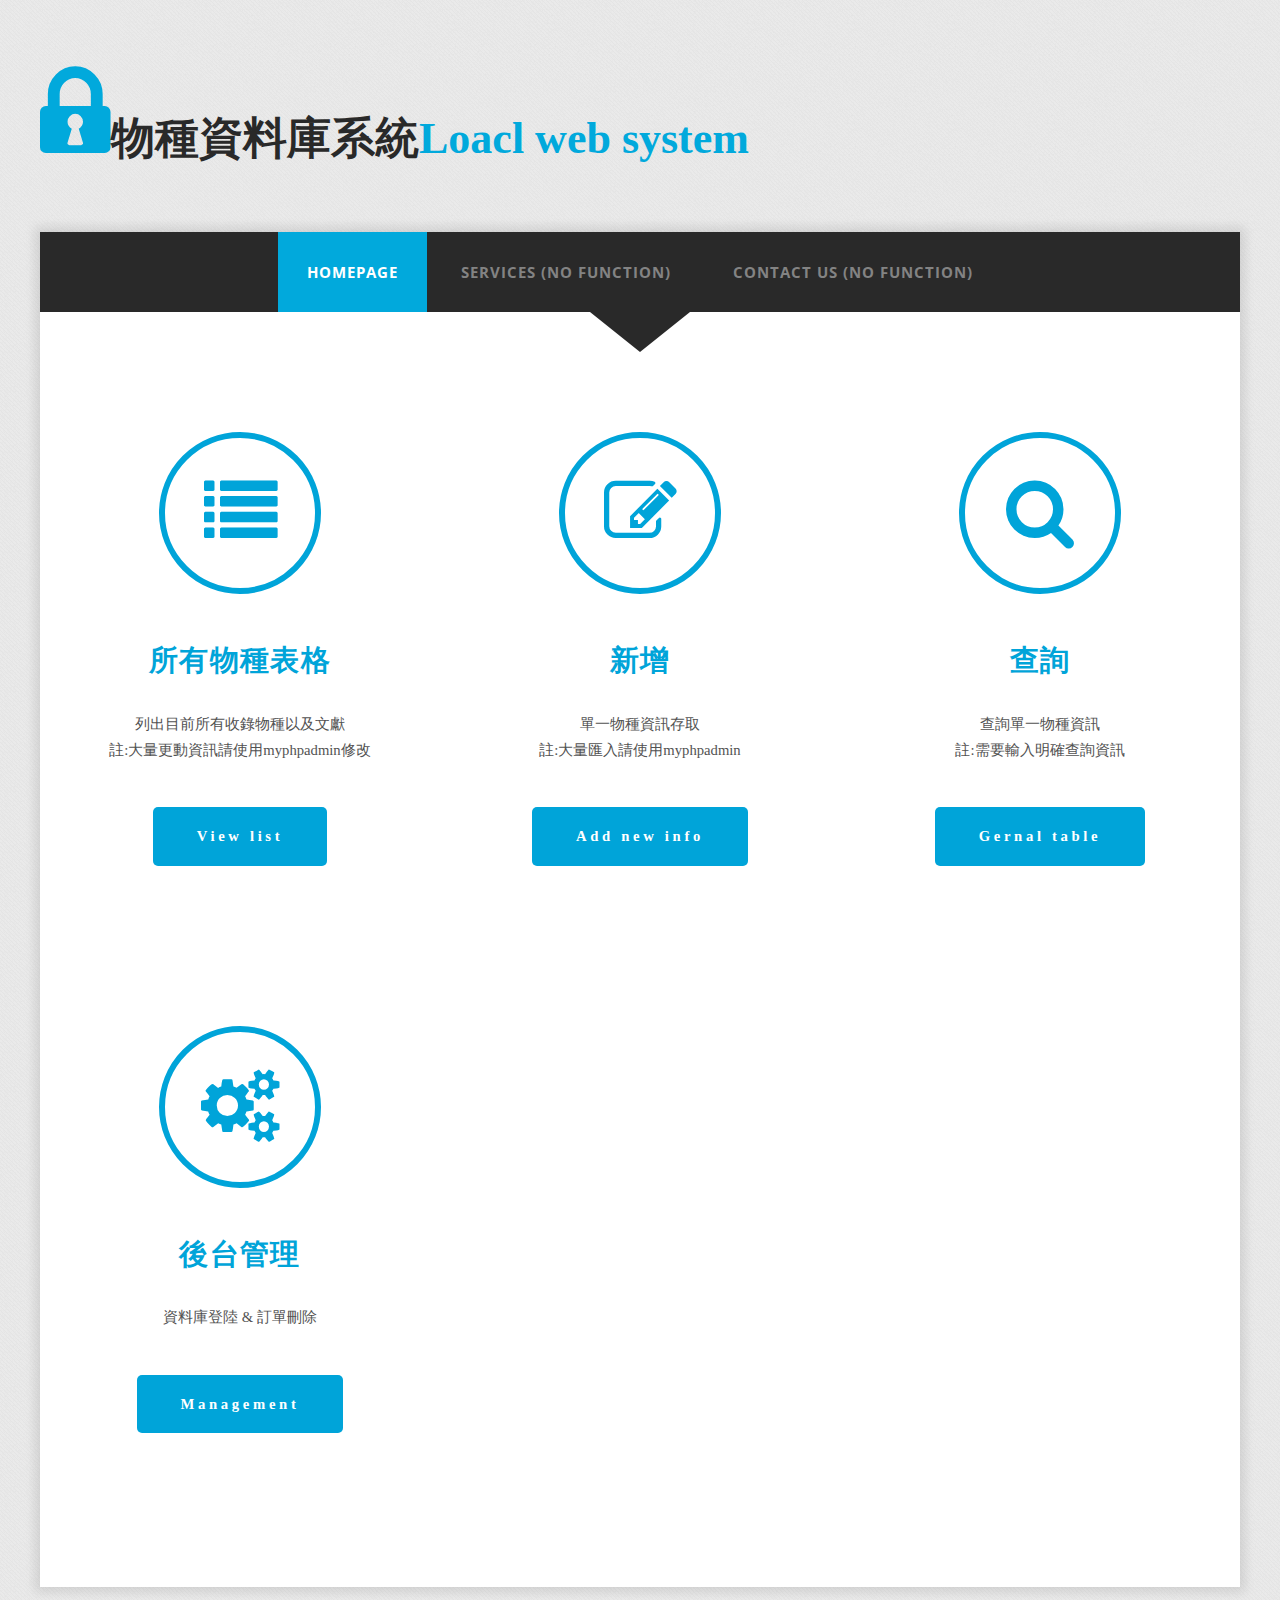
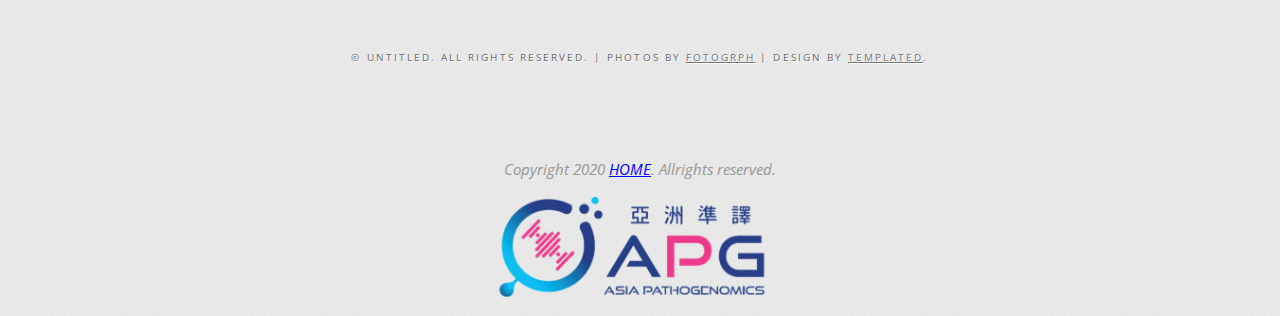
==== commit 54681356: "update" ====
--- a/index.html
+++ b/index.html
@@ -22,6 +22,8 @@
 <!--[if IE 6]><link href="default_ie6.css" rel="stylesheet" type="text/css" /><![endif]-->
 
 </head>
+
+
 <body>
 <div id="logo" class="container">
 	<h1 style="font-family:微軟正黑體;text-transform:initial;font-size:300%"><span class="icon icon-lock icon-size"></span>物種資料庫系統<span>Loacl web system</span></h1>
@@ -108,4 +110,8 @@
 	<p>&copy; Untitled. All rights reserved. | Photos by <a href="http://fotogrph.com/">Fotogrph</a> | Design by <a href="http://templated.co" rel="nofollow">TEMPLATED</a>.</p>
 </div>
 </body>
+<div class='container' align=center><br>
+<em >Copyright 2020 <a href='../'>HOME</a>. Allrights reserved.</em></br>
+<img src="images/APG-3.PNG" width=300>
+</div>
 </html>
--- a/default.css
+++ b/default.css
@@ -63,7 +63,57 @@
 		margin: 0px auto;
 		width: 1200px;
 	}
-	
+/*********************************************************************************/
+/* table Style                                                                   */
+/*********************************************************************************/
+
+	table {
+		font-family: 微軟正黑體, sans-serif;
+		border-collapse: collapse;
+		width: 100%;
+		color: #000000;
+	  }
+	  
+	  td, th {
+		border: 1px solid #dddddd ;
+		text-align: left;
+		padding: 2px;
+	  }
+	  tr:nth-child(even) {
+		background-color: #dddddd;
+	  }
+	  .error {color: #FF0000;}
+
+
+
+/*********************************************************************************/
+/* input Style                                                                   */
+/*********************************************************************************/
+
+	  .textarea_typ1
+	{
+		border:1px solid #999999;
+		width:95%;
+		margin:5px 0;
+		padding:1%;
+	}
+
+	.input_type1
+	{
+		border:1px solid #999999;
+		width:50%;
+		margin:6px 0;
+		padding:1%;
+	}
+
+	.select_type1
+	{
+		border:1px solid #999999;
+		width:50%;
+		margin:5px 0;
+		padding:1%;
+	}
+	  
 /*********************************************************************************/
 /* Image Style                                                                   */
 /*********************************************************************************/
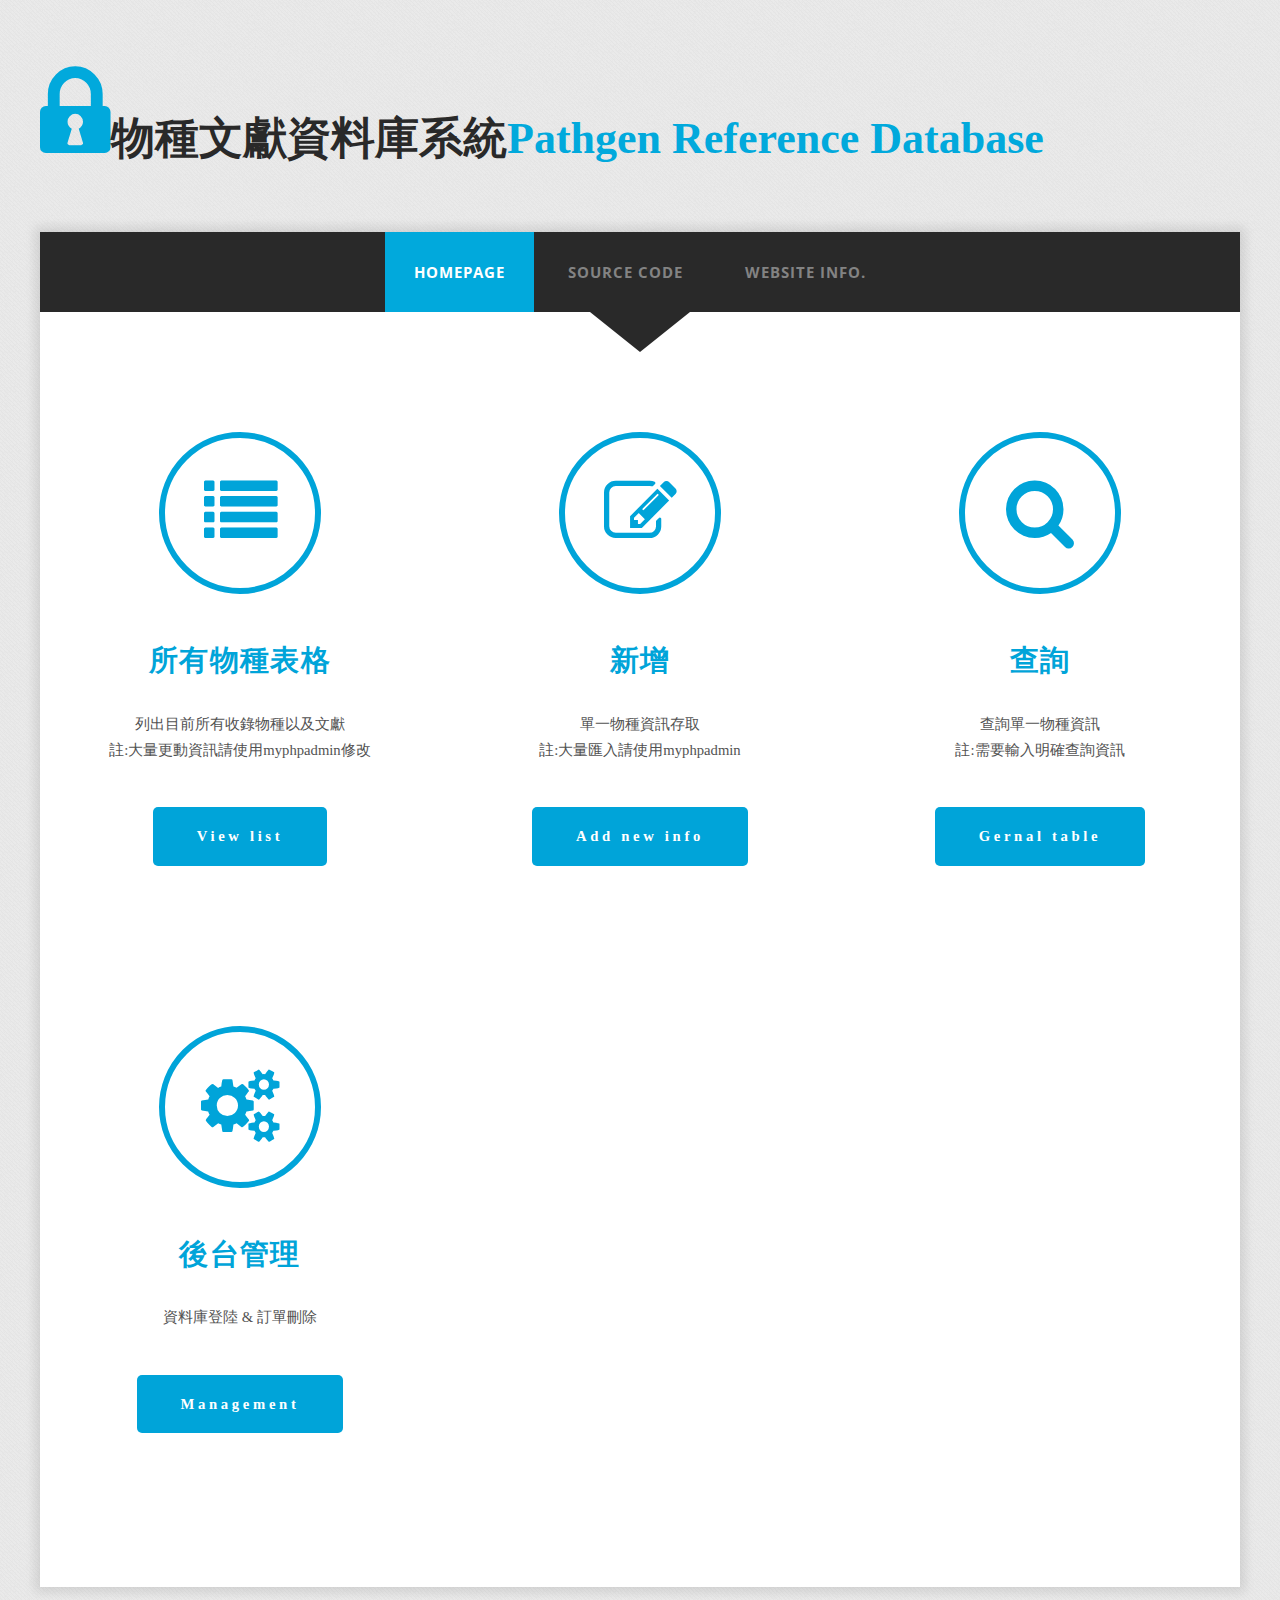
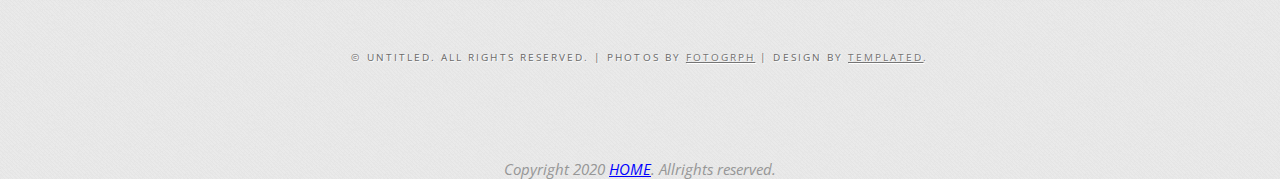
==== commit 2399cd75: "20210627" ====
--- a/index.html
+++ b/index.html
@@ -26,14 +26,14 @@
 
 <body>
 <div id="logo" class="container">
-	<h1 style="font-family:微軟正黑體;text-transform:initial;font-size:300%"><span class="icon icon-lock icon-size"></span>物種資料庫系統<span>Loacl web system</span></h1>
+	<h1 style="font-family:微軟正黑體;text-transform:initial;font-size:300%"><span class="icon icon-lock icon-size"></span>物種文獻資料庫系統<span>Pathgen Reference Database</span></h1>
 </div>
 <div id="wrapper" class="container">
 	<div id="menu" class="container">
 		<ul>
 			<li class="current_page_item"><a href="#" accesskey="1" title="">Homepage</a></li>
-			<li><a href="#" accesskey="1" title="">Services (No function)</a></li>
-			<li><a href="#" accesskey="5" title="">Contact Us (No function)</a></li>
+			<li><a href="https://github.com/HuangDeneil/Wed-test" accesskey="1" title="">Source code</a></li>
+			<li><a href="#" accesskey="5" title="">Website Info.</a></li>
 		</ul>
 	</div>
 	<div id="three-column" class="container">
@@ -112,6 +112,6 @@
 </body>
 <div class='container' align=center><br>
 <em >Copyright 2020 <a href='../'>HOME</a>. Allrights reserved.</em></br>
-<img src="images/APG-3.PNG" width=300>
+<!-- <img src="images/APG-3.PNG" width=300> -->
 </div>
 </html>
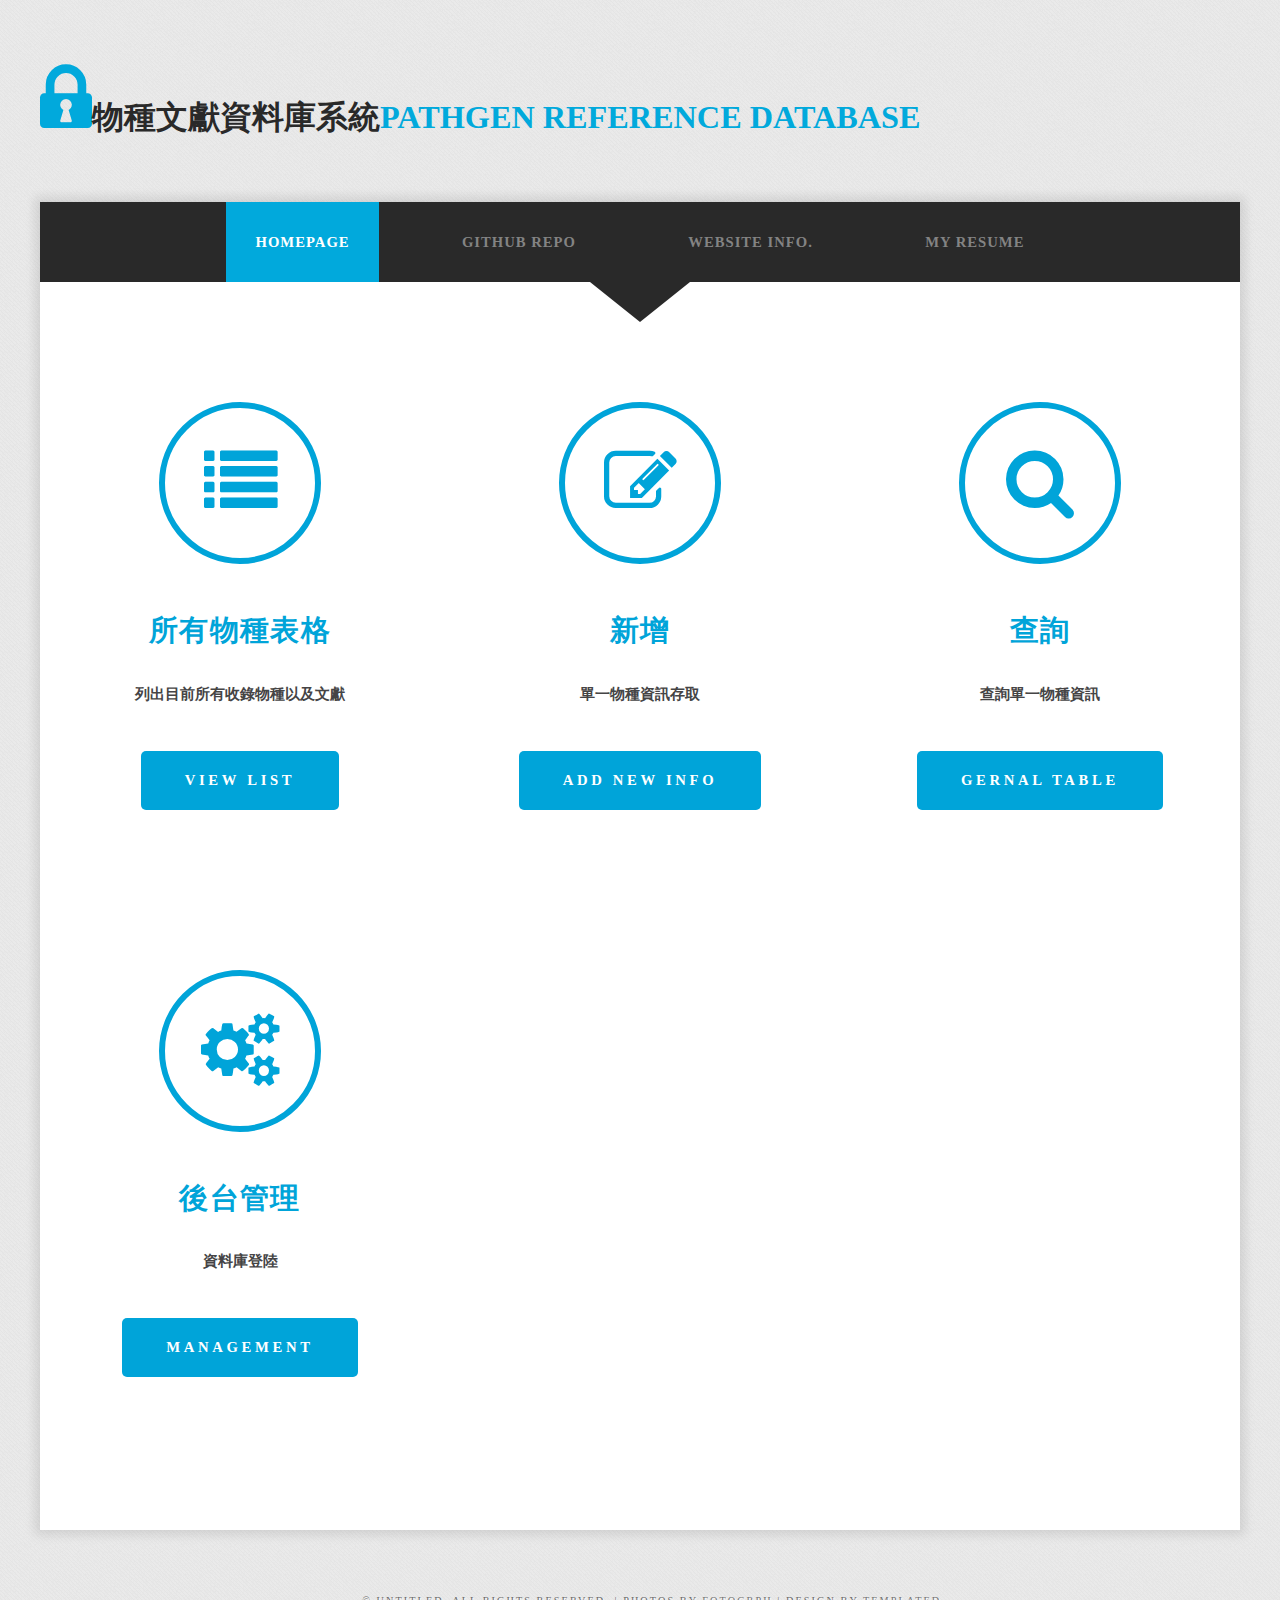
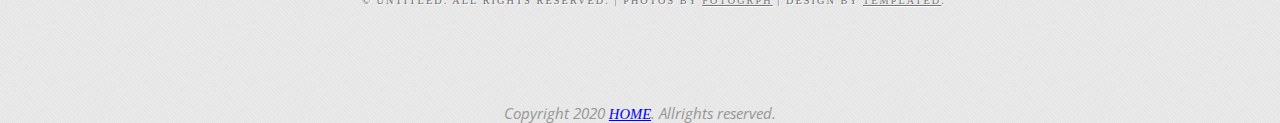
==== commit 9e31d3da: "20210627" ====
--- a/index.html
+++ b/index.html
@@ -26,84 +26,47 @@
 
 <body>
 <div id="logo" class="container">
-	<h1 style="font-family:微軟正黑體;text-transform:initial;font-size:300%"><span class="icon icon-lock icon-size"></span>物種文獻資料庫系統<span>Pathgen Reference Database</span></h1>
+	<h1><span class="icon icon-lock icon-size"></span>物種文獻資料庫系統<span>Pathgen Reference Database</span></h1>
 </div>
 <div id="wrapper" class="container">
 	<div id="menu" class="container">
 		<ul>
 			<li class="current_page_item"><a href="#" accesskey="1" title="">Homepage</a></li>
-			<li><a href="https://github.com/HuangDeneil/Wed-test" accesskey="1" title="">Source code</a></li>
-			<li><a href="#" accesskey="5" title="">Website Info.</a></li>
+			<li><a href="https://github.com/HuangDeneil/Wed-test" accesskey="2" title="">GitHub repo</a></li>
+			<li><a href="./WebInfo.html" accesskey="3" title="">Website Info.</a></li>
+			<li><a href="#" accesskey="4" title="">My resume</a></li>
 		</ul>
 	</div>
 	<div id="three-column" class="container">
 		<div><span class="arrow-down"></span></div>
 		<div id="tbox1"> <span class="icon icon-list"></span>
 			<div class="title">
-				<h2 style="font-family:微軟正黑體;text-transform:initial;font-size:200%">所有物種表格</h2>
+				<h2>所有物種表格</h2>
 			</div>
-			<p style="font-family:微軟正黑體;text-transform:initial;font-size:100%">列出目前所有收錄物種以及文獻<br>註:大量更動資訊請使用myphpadmin修改</p>
-			<a href="./gernal_management/call_list_from_mysql.php" class="button" style="font-family:微軟正黑體;text-transform:initial;font-size:150%">View list</a> </div>
+			<p style="padding: 0px 10% 0px 10%">列出目前所有收錄物種以及文獻</p>
+			<a href="./gernal_management/call_list_from_mysql.php" class="button" >View list</a> </div>
 		<div id="tbox2"> <span class="icon icon-edit"></span>
 			<div class="title">
-				<h2 style="font-family:微軟正黑體;text-transform:initial;font-size:200%">新增</h2>
+				<h2>新增</h2>
 			</div>
-			<p style="font-family:微軟正黑體;text-transform:initial;font-size:100%">單一物種資訊存取<br>註:大量匯入請使用myphpadmin</p>
-			<a href="./order_input/order_process.php" class="button" style="font-family:微軟正黑體;text-transform:initial;font-size:150%">Add new info</a> </div>
+			<p style="padding: 0px 10% 0px 10%">單一物種資訊存取</p>
+			<a href="./order_input/order_process.php" class="button">Add new info</a> </div>
 		<div id="tbox3"> <span class="icon icon-search"></span>
 			<div class="title">
-				<h2 style="font-family:微軟正黑體;text-transform:initial;font-size:200%">查詢</h2>
+				<h2>查詢</h2>
 			</div>
-			<p style="font-family:微軟正黑體;text-transform:initial;font-size:100%">查詢單一物種資訊<br>註:需要輸入明確查詢資訊</p>
-			<a href="./gernal_management/search_engine.php" class="button" style="font-family:微軟正黑體;text-transform:initial;font-size:150%">Gernal table</a> </div>
+			<p style="padding: 0px 10% 0px 10%">查詢單一物種資訊</p>
+			<a href="./gernal_management/search_engine.php" class="button" >Gernal table</a> </div>
 	</div>
 	<div id="three-column" class="container">
 		<div id="tbox2"> <span class="icon icon-cogs"></span>
 			<div class="title">
-				<h2 style="font-family:微軟正黑體;text-transform:initial;font-size:200%">後台管理</h2>
+				<h2>後台管理</h2>
 			</div>
-			<p style="font-family:微軟正黑體;text-transform:initial;font-size:100%">資料庫登陸 & 訂單刪除</p>
-			<a href="./gernal_management/manage.html" class="button" style="font-family:微軟正黑體;text-transform:initial;font-size:150%">Management</a> 
-		</div>
-		<!------->
-	</div>
-	<!---
-	<div id="page">
-		<div><span class="arrow-down"></span></div>
-		<div id="box1">
-			<div class="title">
-				<h2>Welcome to our website</h2>
-				<span class="byline">Integer sit amet pede vel arcu aliquet pretium</span> </div>
-			<p>This is <strong>Justifiable</strong>, a free, fully standards-compliant CSS template designed by <a href="http://templated.co" rel="nofollow">TEMPLATED</a>. The photos in this template are from <a href="http://fotogrph.com/"> Fotogrph</a>. This free template is released under the <a href="http://templated.co/license">Creative Commons Attribution</a> license, so you're pretty much free to do whatever you want with it (even use it commercially) provided you give us credit for it. Have fun :) </p>
-			<a href="#" class="button">Learn More</a>
-		</div>
-		<div id="box2">
-			<div class="title">
-				<h2>Fusce ultrices fringilla</h2>
-				<span class="byline">Integer sit amet pede vel arcu aliquet pretium</span> </div>
-			<p>Mauris aliquet. Aliquam sem leo, vulputate sed, convallis at, ultricies quis, justo. Donec nonummy magna quis risus. Quisque eleifend. Phasellus tempor vehicula justo. Aliquam lacinia metus ut elit. Suspendisse iaculis mauris nec lorem. Quisque semper augue mattis wisi. Maecenas ligula. Pellentesque viverra vulputate enim. Aliquam erat volutpat. Curabitur sit amet nulla. Nam in massa.</p>	
-			<a href="#" class="button">Learn More</a>
+			<p style="padding: 0px 10% 0px 10%">資料庫登陸</p>
+			<a href="../phpmyadmin" class="button">Management</a> 
 		</div>
 	</div>
-	<div id="portfolio">
-		<div><span class="arrow-down"></span></div>
-		<div class="title">
-			<h2>Our Latest Work</h2>
-			<span class="byline">Integer sit amet pede vel arcu aliquet pretium</span> </div>
-		<ul>
-			<li class="current_item"><a href="#" class="image image-full"><img src="images/pic01.jpg" alt="" /></a></li>
-			<li><a href="#" class="image image-full"><img src="images/pic02.jpg" alt="" /></a></li>
-			<li><a href="#" class="image image-full"><img src="images/pic03.jpg" alt="" /></a></li>
-			<li><a href="#" class="image image-full"><img src="images/pic04.jpg" alt="" /></a></li>
-			<li><a href="#" class="image image-full"><img src="images/pic05.jpg" alt="" /></a></li>
-			<li><a href="#" class="image image-full"><img src="images/pic06.jpg" alt="" /></a></li>
-		</ul>
-		<div class="content">
-			<p>Aliquam sem leo, vulputate sed, convallis at, ultricies quis, justo. Donec nonummy magna quis risus. Quisque eleifend. Phasellus tempor vehicula justo. Aliquam lacinia metus ut elit. Suspendisse iaculis mauris nec lorem. Vestibulum suscipit volutpat nulla.</p>
-			<div class="actions"> <a href="#" class="button button-big">Get Started</a> <a href="#" class="button button-big button-alt">Learn More</a> </div>
-		</div>
-	</div>
-	---->
 </div>
 
 <div id="copyright">
--- a/default.css
+++ b/default.css
@@ -14,23 +14,40 @@
 		color: #969696;
 	}
 	
+	h1
+	{
+		font-size: 300%;
+	}
+	
+	h2, h3
+	{
+		font-size: 200%;
+	}
+	
 	
 	h1, h2, h3
 	{
 		margin: 0;
 		padding: 0;
 		font-weight: 900;
-	}
-	
-	p, ol, ul
+		font-family: '微軟正黑體;text-transform:initial';
+	}
+	
+	p, ol, ul, li
 	{
 		margin-top: 0;
+		font-size: 100%;
+		font-family: '微軟正黑體;text-transform:initial';
+		text-align: center;
+		padding: 0px 100px 1px 10%
 	}
 	
 	ol, ul
 	{
 		padding: 0;
 		list-style: none;
+		font-size: 100%;
+		font-family: '微軟正黑體;text-transform:initial';
 	}
 	
 	p
@@ -38,6 +55,12 @@
 		line-height: 180%;
 	}
 	
+	option
+	{
+		font-size: 120%;
+		font-family: '微軟正黑體;text-transform:initial';
+	}
+	
 	strong
 	{
 	}
@@ -45,6 +68,8 @@
 	a
 	{
 		color: #0000FF;
+		font-size: 100%;
+		font-family: '微軟正黑體;text-transform:initial';
 	}
 	
 	a:hover
@@ -68,16 +93,19 @@
 /*********************************************************************************/
 
 	table {
-		font-family: 微軟正黑體, sans-serif;
 		border-collapse: collapse;
 		width: 100%;
 		color: #000000;
+		font-size: 100%;
+		font-family: '微軟正黑體;text-transform:initial';
 	  }
 	  
 	  td, th {
 		border: 1px solid #dddddd ;
 		text-align: left;
 		padding: 2px;
+		font-size: 100%;
+		font-family: '微軟正黑體;text-transform:initial';
 	  }
 	  tr:nth-child(even) {
 		background-color: #dddddd;
@@ -359,6 +387,9 @@
 	#menu li
 	{
 		display: inline-block;
+		padding: 0px 25px 0px 25px;
+		font-size: 100%;
+		font-family: '微軟正黑體;text-transform:initial';
 	}
 	
 	#menu a
@@ -372,12 +403,16 @@
 		font-size: 1em;
 		font-weight: 700;
 		color: #838383;
+		font-size: 100%;
+		font-family: '微軟正黑體;text-transform:initial';
 	}
 	
 	#menu .current_page_item a
 	{
 		background: #01A9DC;
 		color: #FFF;
+		font-size: 100%;
+		font-family: '微軟正黑體;text-transform:initial';
 	}
 	
 	#menu a:hover
@@ -456,6 +491,7 @@
 	#content
 	{
 	}
+	
 
 /*********************************************************************************/
 /* Sidebar                                                                       */
@@ -487,6 +523,7 @@
 		text-shadow: 1px 1px 1px #FFF;
 		color: #6A6A6A;
 	}
+	
 	
 	#copyright a
 	{
@@ -634,11 +671,23 @@
 	{
 		margin: 1em 0em;
 		text-transform: uppercase;
-		font-size: 1.5em;
+		font-size: 200%;
 		font-weight: 700;
+		font-family: '微軟正黑體;text-transform:initial';
 		color: #454445;
 	}
 	
+	#three-column p
+	{
+		margin: 1em 0em;
+		text-transform: uppercase;
+		text-align: center;
+		font-size: 100%;
+		font-weight: 700;
+		font-family: '微軟正黑體;text-transform:initial';
+		color: #454445;
+	}
+
 	#three-column .icon
 	{
 		position: relative;
@@ -673,14 +722,16 @@
 	
 	#three-column .title h2
 	{
-		font-size: 1.60em;
+		font-size: 200%;
 		font-weight: 900;
-		font-family: 'Open Sans', sans-serif;
+		font-family: '微軟正黑體;text-transform:initial';
 		color: #00A4D9;
 	}
+	/* style="font-family:微軟正黑體;text-transform:initial;font-size:300%" */
 	
 	#three-column .title .byline
 	{
+		font-family: '微軟正黑體;text-transform:initial';
 		padding-top: 0.50em;
 		font-size: 0.90em;
 		color: #858585;
@@ -691,10 +742,10 @@
 		border-top-color: #292929;
 	}
 
-
-
-
-
-
-
-
+	#three-column .webContent
+	{
+		width: 200px;
+		padding: 80px 40px 80px 40px;
+	}
+
+
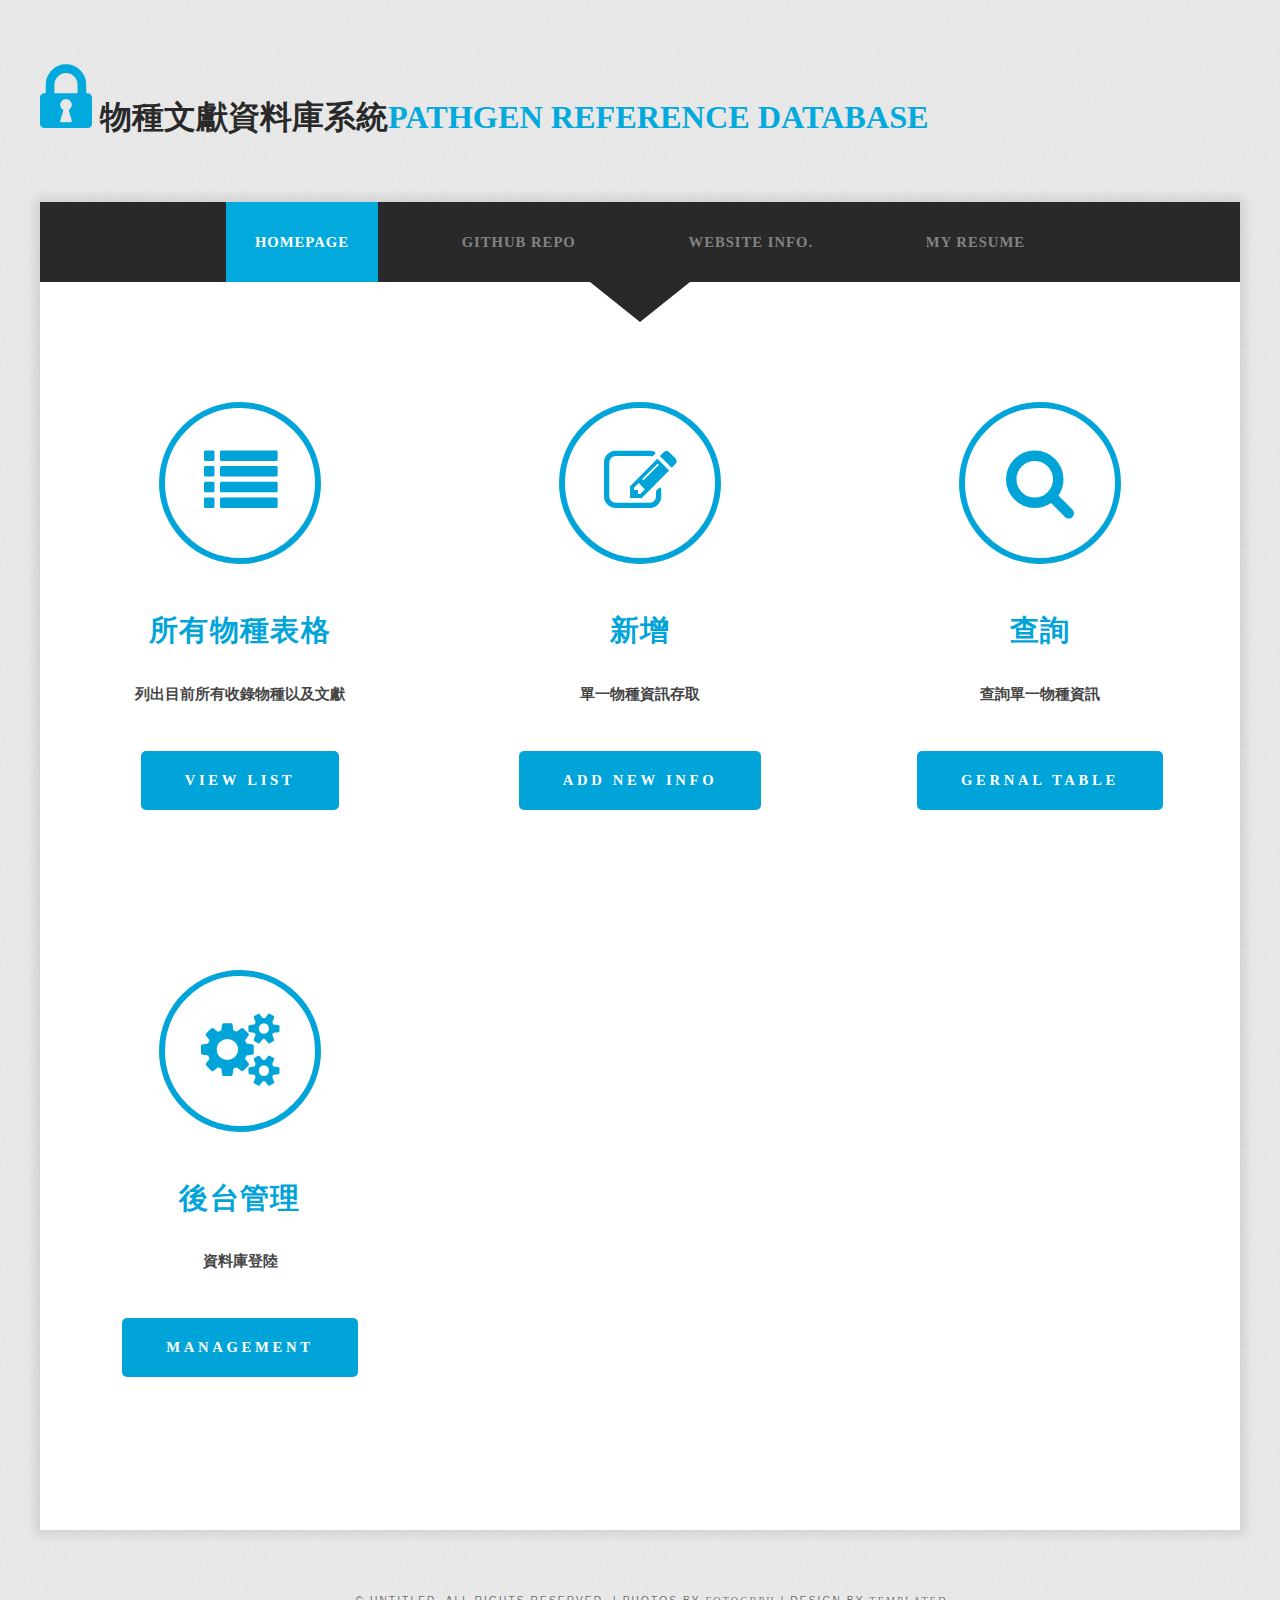
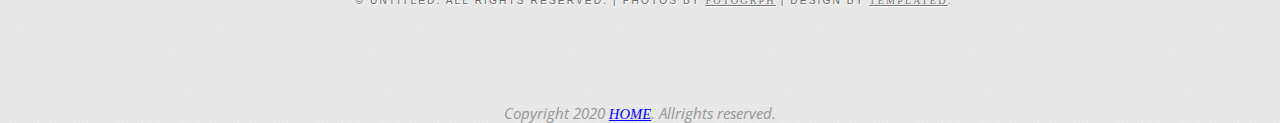
==== commit 043d1018: "Change word font-family" ====
--- a/index.html
+++ b/index.html
@@ -26,15 +26,18 @@
 
 <body>
 <div id="logo" class="container">
-	<h1><span class="icon icon-lock icon-size"></span>物種文獻資料庫系統<span>Pathgen Reference Database</span></h1>
+	<h1>
+		<span class="icon icon-lock icon-size"></span>
+		物種文獻資料庫系統<span>Pathgen Reference Database</span>
+	</h1>
 </div>
 <div id="wrapper" class="container">
 	<div id="menu" class="container">
 		<ul>
-			<li class="current_page_item"><a href="#" accesskey="1" title="">Homepage</a></li>
+			<li class="current_page_item" ><a  href="#" accesskey="1" title="">Homepage</a></li>
 			<li><a href="https://github.com/HuangDeneil/Wed-test" accesskey="2" title="">GitHub repo</a></li>
 			<li><a href="./WebInfo.html" accesskey="3" title="">Website Info.</a></li>
-			<li><a href="#" accesskey="4" title="">My resume</a></li>
+			<li><a href="./Resume.html" accesskey="4" title="">My resume</a></li>
 		</ul>
 	</div>
 	<div id="three-column" class="container">
@@ -44,13 +47,13 @@
 				<h2>所有物種表格</h2>
 			</div>
 			<p style="padding: 0px 10% 0px 10%">列出目前所有收錄物種以及文獻</p>
-			<a href="./gernal_management/call_list_from_mysql.php" class="button" >View list</a> </div>
+			<a href="./gernal_management/call_list_from_mysql.php" class="button">View list</a> </div>
 		<div id="tbox2"> <span class="icon icon-edit"></span>
 			<div class="title">
 				<h2>新增</h2>
 			</div>
 			<p style="padding: 0px 10% 0px 10%">單一物種資訊存取</p>
-			<a href="./order_input/order_process.php" class="button">Add new info</a> </div>
+			<a href="./order_input/order_process.php" class="button" >Add new info</a> </div>
 		<div id="tbox3"> <span class="icon icon-search"></span>
 			<div class="title">
 				<h2>查詢</h2>
@@ -64,7 +67,7 @@
 				<h2>後台管理</h2>
 			</div>
 			<p style="padding: 0px 10% 0px 10%">資料庫登陸</p>
-			<a href="../phpmyadmin" class="button">Management</a> 
+			<a href="../phpmyadmin" class="button" >Management</a> 
 		</div>
 	</div>
 </div>
--- a/default.css
+++ b/default.css
@@ -16,11 +16,13 @@
 	
 	h1
 	{
+		font-family : Arial;
 		font-size: 300%;
 	}
 	
 	h2, h3
 	{
+		font-family : Arial;
 		font-size: 200%;
 	}
 	
@@ -30,14 +32,15 @@
 		margin: 0;
 		padding: 0;
 		font-weight: 900;
-		font-family: '微軟正黑體;text-transform:initial';
+		font-family: Microsoft JhengHei;
 	}
 	
 	p, ol, ul, li
 	{
 		margin-top: 0;
 		font-size: 100%;
-		font-family: '微軟正黑體;text-transform:initial';
+		font-family : Arial,Microsoft JhengHei;
+		/* font-family: 'Arial,微軟正黑體;text-transform:initial'; */
 		text-align: center;
 		padding: 0px 100px 1px 10%
 	}
@@ -47,7 +50,7 @@
 		padding: 0;
 		list-style: none;
 		font-size: 100%;
-		font-family: '微軟正黑體;text-transform:initial';
+		font-family: Microsoft JhengHei,Arial;
 	}
 	
 	p
@@ -58,7 +61,7 @@
 	option
 	{
 		font-size: 120%;
-		font-family: '微軟正黑體;text-transform:initial';
+		font-family: Microsoft JhengHei;
 	}
 	
 	strong
@@ -69,7 +72,7 @@
 	{
 		color: #0000FF;
 		font-size: 100%;
-		font-family: '微軟正黑體;text-transform:initial';
+		font-family: Microsoft JhengHei;
 	}
 	
 	a:hover
@@ -97,7 +100,7 @@
 		width: 100%;
 		color: #000000;
 		font-size: 100%;
-		font-family: '微軟正黑體;text-transform:initial';
+		font-family: Microsoft JhengHei;
 	  }
 	  
 	  td, th {
@@ -105,7 +108,7 @@
 		text-align: left;
 		padding: 2px;
 		font-size: 100%;
-		font-family: '微軟正黑體;text-transform:initial';
+		font-family: Microsoft JhengHei;
 	  }
 	  tr:nth-child(even) {
 		background-color: #dddddd;
@@ -389,7 +392,7 @@
 		display: inline-block;
 		padding: 0px 25px 0px 25px;
 		font-size: 100%;
-		font-family: '微軟正黑體;text-transform:initial';
+		font-family: Microsoft JhengHei;
 	}
 	
 	#menu a
@@ -404,7 +407,7 @@
 		font-weight: 700;
 		color: #838383;
 		font-size: 100%;
-		font-family: '微軟正黑體;text-transform:initial';
+		font-family: Microsoft JhengHei;
 	}
 	
 	#menu .current_page_item a
@@ -412,7 +415,7 @@
 		background: #01A9DC;
 		color: #FFF;
 		font-size: 100%;
-		font-family: '微軟正黑體;text-transform:initial';
+		font-family: Microsoft JhengHei;
 	}
 	
 	#menu a:hover
@@ -673,7 +676,7 @@
 		text-transform: uppercase;
 		font-size: 200%;
 		font-weight: 700;
-		font-family: '微軟正黑體;text-transform:initial';
+		font-family: Microsoft JhengHei;
 		color: #454445;
 	}
 	
@@ -684,7 +687,7 @@
 		text-align: center;
 		font-size: 100%;
 		font-weight: 700;
-		font-family: '微軟正黑體;text-transform:initial';
+		font-family: Microsoft JhengHei;
 		color: #454445;
 	}
 
@@ -724,14 +727,14 @@
 	{
 		font-size: 200%;
 		font-weight: 900;
-		font-family: '微軟正黑體;text-transform:initial';
+		font-family: Microsoft JhengHei;
 		color: #00A4D9;
 	}
 	/* style="font-family:微軟正黑體;text-transform:initial;font-size:300%" */
 	
 	#three-column .title .byline
 	{
-		font-family: '微軟正黑體;text-transform:initial';
+		font-family: Microsoft JhengHei;
 		padding-top: 0.50em;
 		font-size: 0.90em;
 		color: #858585;
